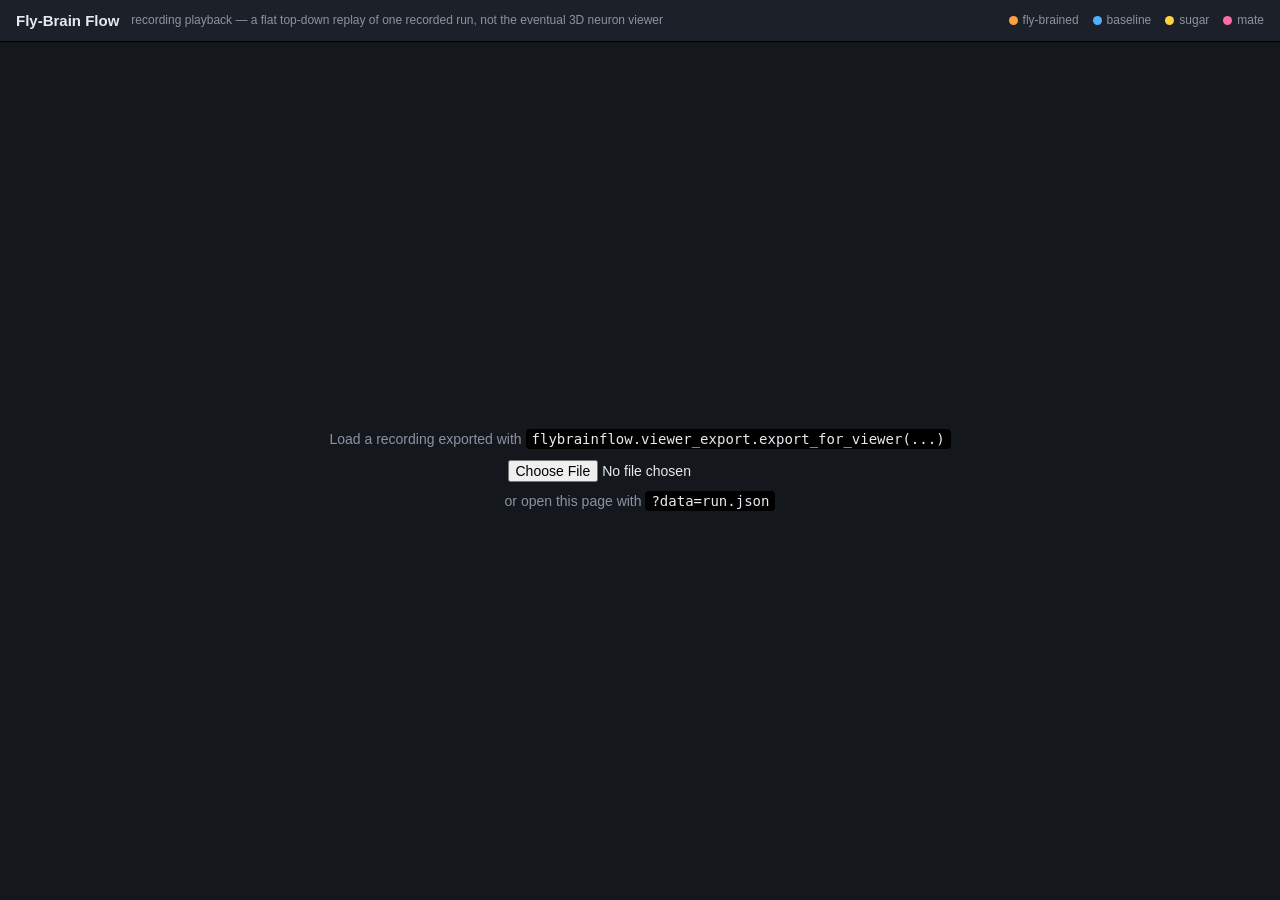
==== viewer/index.html @ 744d5175 "Add the viewer — M0 done 2D playback viewer for recorded runs (deliberately not the eventual 3D live" ====
<!DOCTYPE html>
<html lang="en">
<head>
<meta charset="utf-8">
<title>Fly-Brain Flow — recording playback</title>
<meta name="viewport" content="width=device-width, initial-scale=1">
<style>
  :root {
    --bg: #14171c;
    --panel: #1c2028;
    --floor: #2a2f3a;
    --wall: #0c0e12;
    --text: #e6e9ef;
    --muted: #8b93a3;
    --brain: #ff9f43;
    --baseline: #4fb0ff;
    --sugar: #ffd23f;
    --mate: #ff6ba9;
    --accent: #4fb0ff;
  }
  * { box-sizing: border-box; }
  html, body {
    margin: 0; height: 100%; background: var(--bg); color: var(--text);
    font: 14px/1.4 -apple-system, BlinkMacSystemFont, "Segoe UI", sans-serif;
  }
  #app { display: flex; flex-direction: column; height: 100%; }
  header {
    padding: 10px 16px; background: var(--panel); border-bottom: 1px solid #000;
    display: flex; align-items: center; gap: 12px; flex-wrap: wrap;
  }
  header h1 { font-size: 15px; margin: 0; font-weight: 600; white-space: nowrap; }
  header .sub { color: var(--muted); font-size: 12px; }
  main { flex: 1; position: relative; min-height: 0; }
  canvas { display: block; width: 100%; height: 100%; background: var(--bg); }
  #drop {
    position: absolute; inset: 0; display: flex; align-items: center; justify-content: center;
    flex-direction: column; gap: 10px; color: var(--muted); text-align: center; padding: 24px;
  }
  #drop.hidden { display: none; }
  #drop input { font: inherit; }
  #drop code { background: #000; padding: 2px 6px; border-radius: 4px; color: var(--text); }
  footer {
    padding: 10px 16px; background: var(--panel); border-top: 1px solid #000;
    display: flex; align-items: center; gap: 12px;
  }
  footer.hidden { display: none; }
  button {
    background: var(--accent); color: #08111a; border: none; border-radius: 6px;
    padding: 6px 14px; font-weight: 600; cursor: pointer; font-size: 13px;
  }
  button:hover { filter: brightness(1.1); }
  input[type="range"] { flex: 1; }
  input[type="file"] { color: var(--text); }
  #time { font-variant-numeric: tabular-nums; color: var(--muted); min-width: 11ch; }
  #speed { width: 70px; }
  .legend { display: flex; gap: 14px; margin-left: auto; font-size: 12px; color: var(--muted); }
  .legend span { display: inline-flex; align-items: center; gap: 5px; }
  .dot { width: 9px; height: 9px; border-radius: 50%; display: inline-block; }
</style>
</head>
<body>
<div id="app">
  <header>
    <h1>Fly-Brain Flow</h1>
    <span class="sub">recording playback — a flat top-down replay of one recorded run, not the eventual 3D neuron viewer</span>
    <div class="legend">
      <span><i class="dot" style="background:var(--brain)"></i>fly-brained</span>
      <span><i class="dot" style="background:var(--baseline)"></i>baseline</span>
      <span><i class="dot" style="background:var(--sugar)"></i>sugar</span>
      <span><i class="dot" style="background:var(--mate)"></i>mate</span>
    </div>
  </header>
  <main>
    <canvas id="canvas"></canvas>
    <div id="drop">
      <div>Load a recording exported with <code>flybrainflow.viewer_export.export_for_viewer(...)</code></div>
      <input id="file" type="file" accept="application/json">
      <div class="sub">or open this page with <code>?data=run.json</code></div>
    </div>
  </main>
  <footer class="hidden" id="controls">
    <button id="playpause">Play</button>
    <input id="scrub" type="range" min="0" max="0" value="0" step="1">
    <span id="time">0.0s / 0.0s</span>
    <select id="speed">
      <option value="0.25">0.25x</option>
      <option value="1" selected>1x</option>
      <option value="2">2x</option>
      <option value="4">4x</option>
    </select>
  </footer>
</div>
<script>
"use strict";

const state = {
  data: null,
  frameIndex: 0,
  playing: false,
  speed: 1,
  lastRafT: null,
  accumulatedSimT: 0,
};

const canvas = document.getElementById("canvas");
const ctx = canvas.getContext("2d");
const dropEl = document.getElementById("drop");
const controlsEl = document.getElementById("controls");
const scrubEl = document.getElementById("scrub");
const timeEl = document.getElementById("time");
const playBtn = document.getElementById("playpause");
const speedEl = document.getElementById("speed");
const fileEl = document.getElementById("file");

function resizeCanvas() {
  const rect = canvas.parentElement.getBoundingClientRect();
  const dpr = window.devicePixelRatio || 1;
  canvas.width = Math.round(rect.width * dpr);
  canvas.height = Math.round(rect.height * dpr);
  ctx.setTransform(dpr, 0, 0, dpr, 0, 0);
  draw();
}
window.addEventListener("resize", resizeCanvas);

function loadData(data) {
  state.data = data;
  state.frameIndex = 0;
  state.playing = false;
  playBtn.textContent = "Play";
  scrubEl.max = String(Math.max(0, data.frames.length - 1));
  scrubEl.value = "0";
  dropEl.classList.add("hidden");
  controlsEl.classList.remove("hidden");
  resizeCanvas();
}

function worldToScreen(x, y) {
  const [x0, y0, x1, y1] = state.data.bounds;
  const rect = canvas.getBoundingClientRect();
  const worldW = x1 - x0, worldH = y1 - y0;
  const scale = Math.min(rect.width / worldW, rect.height / worldH) * 0.94;
  const offX = (rect.width - worldW * scale) / 2;
  const offY = (rect.height - worldH * scale) / 2;
  // Flip Y: world Y grows "up" in this project's own convention (matches most 2D sim/plot
  // conventions), screen Y grows down.
  const sx = offX + (x - x0) * scale;
  const sy = rect.height - (offY + (y - y0) * scale);
  return [sx, sy, scale];
}

function ringPath(ring) {
  const p = new Path2D();
  ring.forEach(([x, y], i) => {
    const [sx, sy] = worldToScreen(x, y);
    if (i === 0) p.moveTo(sx, sy); else p.lineTo(sx, sy);
  });
  p.closePath();
  return p;
}

function draw() {
  const rect = canvas.getBoundingClientRect();
  ctx.clearRect(0, 0, rect.width, rect.height);
  if (!state.data) return;
  const style = getComputedStyle(document.documentElement);
  const wallColor = style.getPropertyValue("--wall").trim();
  const floorColor = style.getPropertyValue("--floor").trim();

  // Floor: outer walkable rings minus holes, drawn with the even-odd rule so a hole actually
  // shows as a gap rather than needing a second, differently-coloured fill pass.
  ctx.fillStyle = floorColor;
  const combined = new Path2D();
  state.data.walls.outer.forEach((ring) => combined.addPath(ringPath(ring)));
  state.data.walls.holes.forEach((ring) => combined.addPath(ringPath(ring)));
  ctx.fill(combined, "evenodd");
  ctx.strokeStyle = wallColor;
  ctx.lineWidth = 3;
  ctx.stroke(combined);

  // Targets
  state.data.targets.forEach((t) => {
    const [sx, sy] = worldToScreen(t.position[0], t.position[1]);
    ctx.beginPath();
    ctx.arc(sx, sy, 9, 0, Math.PI * 2);
    ctx.fillStyle = t.kind === "mate" ? style.getPropertyValue("--mate").trim() : style.getPropertyValue("--sugar").trim();
    ctx.globalAlpha = 0.85;
    ctx.fill();
    ctx.globalAlpha = 1;
    ctx.beginPath();
    ctx.arc(sx, sy, 9, 0, Math.PI * 2);
    ctx.strokeStyle = "#000";
    ctx.lineWidth = 1.5;
    ctx.stroke();
  });

  // Agents for the current frame
  const frame = state.data.frames[state.frameIndex];
  if (frame) {
    frame.agents.forEach((a) => {
      const [sx, sy] = worldToScreen(a.x, a.y);
      ctx.beginPath();
      ctx.arc(sx, sy, a.status === "feeding" ? 5.5 : 4, 0, Math.PI * 2);
      ctx.fillStyle = a.brain === "baseline" ? style.getPropertyValue("--baseline").trim() : style.getPropertyValue("--brain").trim();
      ctx.globalAlpha = a.status === "feeding" ? 1 : 0.9;
      ctx.fill();
      ctx.globalAlpha = 1;
    });
    const total = state.data.frames[state.data.frames.length - 1].t;
    timeEl.textContent = `${frame.t.toFixed(1)}s / ${total.toFixed(1)}s`;
  }
}

function step(ts) {
  if (!state.playing) { state.lastRafT = null; return; }
  if (state.lastRafT === null) state.lastRafT = ts;
  const dtMs = ts - state.lastRafT;
  state.lastRafT = ts;
  state.accumulatedSimT += (dtMs / 1000) * state.speed;

  const frames = state.data.frames;
  while (
    state.frameIndex < frames.length - 1 &&
    frames[state.frameIndex + 1].t - frames[0].t <= state.accumulatedSimT
  ) {
    state.frameIndex += 1;
  }
  scrubEl.value = String(state.frameIndex);
  draw();
  if (state.frameIndex >= frames.length - 1) {
    state.playing = false;
    playBtn.textContent = "Play";
    return;
  }
  requestAnimationFrame(step);
}

playBtn.addEventListener("click", () => {
  if (!state.data) return;
  state.playing = !state.playing;
  playBtn.textContent = state.playing ? "Pause" : "Play";
  if (state.playing) {
    if (state.frameIndex >= state.data.frames.length - 1) {
      state.frameIndex = 0;
      state.accumulatedSimT = 0;
    } else {
      state.accumulatedSimT = state.data.frames[state.frameIndex].t - state.data.frames[0].t;
    }
    state.lastRafT = null;
    requestAnimationFrame(step);
  }
});

scrubEl.addEventListener("input", () => {
  state.playing = false;
  playBtn.textContent = "Play";
  state.frameIndex = parseInt(scrubEl.value, 10);
  state.accumulatedSimT = state.data.frames[state.frameIndex].t - state.data.frames[0].t;
  draw();
});

speedEl.addEventListener("change", () => { state.speed = parseFloat(speedEl.value); });

fileEl.addEventListener("change", async () => {
  const file = fileEl.files[0];
  if (!file) return;
  const text = await file.text();
  loadData(JSON.parse(text));
});

// `?data=run.json` — same-origin fetch, so this only works served over http(s), not file://
// (browsers block fetch() of local files from a file:// page). The file-picker path above works
// either way, which is why it's the default rather than a fallback.
const params = new URLSearchParams(window.location.search);
const dataUrl = params.get("data");
if (dataUrl) {
  fetch(dataUrl).then((r) => r.json()).then(loadData).catch((e) => {
    console.error("Could not load", dataUrl, e);
  });
}

resizeCanvas();
</script>
</body>
</html>
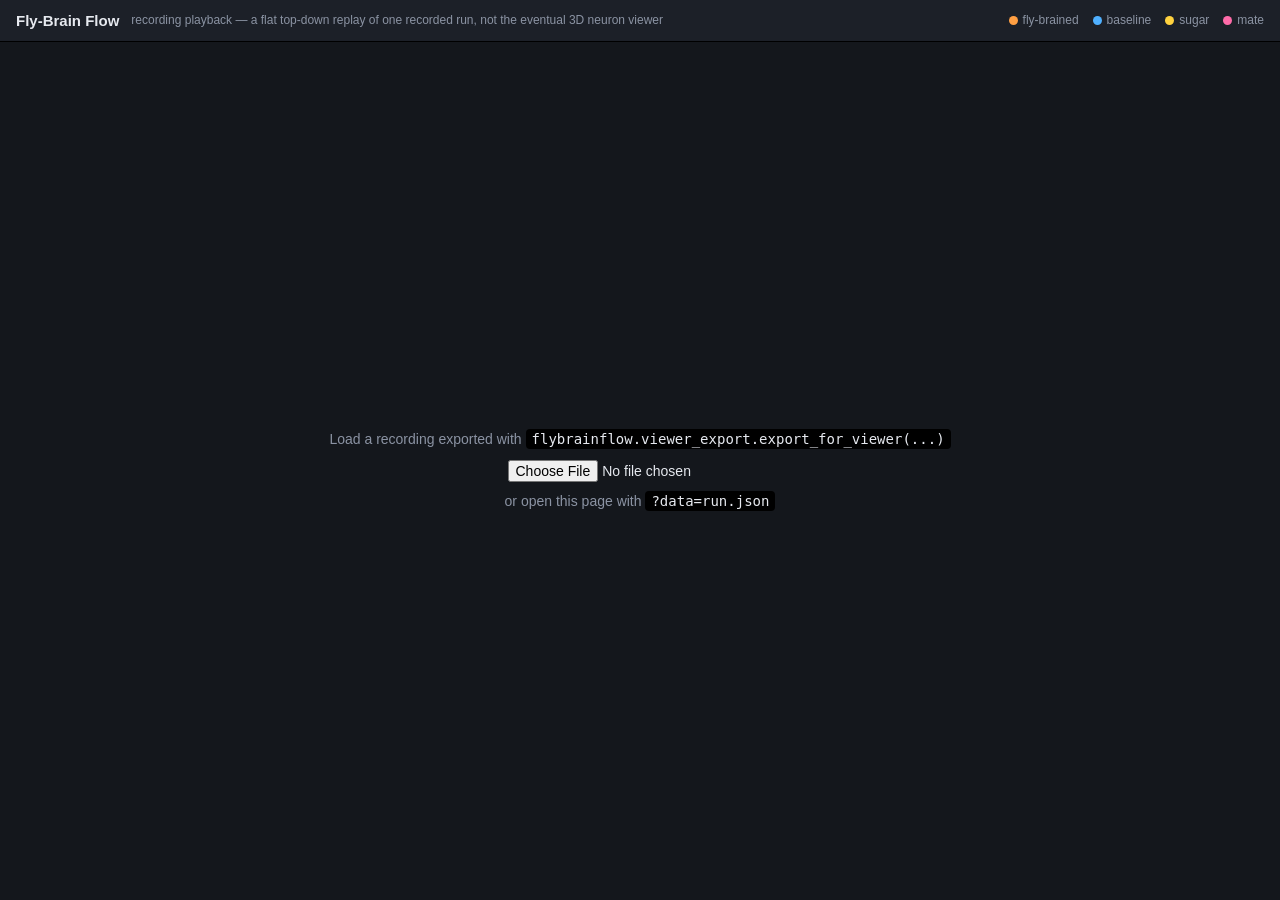
==== commit db4b1bd3: "M1 Step 0: wire real target movement end to end" ====
--- a/viewer/index.html
+++ b/viewer/index.html
@@ -131,7 +131,37 @@
   scrubEl.value = "0";
   dropEl.classList.add("hidden");
   controlsEl.classList.remove("hidden");
+  // Target positions for the current playback time, reconstructed from each target's starting
+  // position (`data.targets`) plus every `data.target_moves` entry that's happened by "now".
+  // `targetMoveCursor` tracks how far into the (already time-sorted) moves list we've applied, so
+  // scrubbing forward during playback doesn't rescan the whole list every frame -- moves are rare
+  // in practice, but the cursor makes that assumption free rather than required.
+  state.currentTargetPositions = data.targets.map((t) => t.position.slice());
+  state.targetMoveCursor = 0;
+  applyTargetMovesUpTo(currentFrameTime());
   resizeCanvas();
+}
+
+function currentFrameTime() {
+  const frame = state.data.frames[state.frameIndex];
+  return frame ? frame.t : 0;
+}
+
+// Applies every not-yet-applied `target_moves` entry with `t <= upToT`, advancing
+// `state.targetMoveCursor`. Resets the cursor (and re-derives positions from scratch) whenever
+// playback has jumped backwards -- e.g. the scrub bar being dragged earlier -- since the cursor
+// only ever walks forward otherwise.
+function applyTargetMovesUpTo(upToT) {
+  const moves = state.data.target_moves;
+  if (state.targetMoveCursor > 0 && moves[state.targetMoveCursor - 1] && moves[state.targetMoveCursor - 1].t > upToT) {
+    state.currentTargetPositions = state.data.targets.map((t) => t.position.slice());
+    state.targetMoveCursor = 0;
+  }
+  while (state.targetMoveCursor < moves.length && moves[state.targetMoveCursor].t <= upToT) {
+    const move = moves[state.targetMoveCursor];
+    state.currentTargetPositions[move.index] = move.position;
+    state.targetMoveCursor += 1;
+  }
 }
 
 function worldToScreen(x, y) {
@@ -177,9 +207,11 @@
   ctx.lineWidth = 3;
   ctx.stroke(combined);
 
-  // Targets
-  state.data.targets.forEach((t) => {
-    const [sx, sy] = worldToScreen(t.position[0], t.position[1]);
+  // Targets: rendered at their current (possibly moved) position, not necessarily their starting
+  // one -- see applyTargetMovesUpTo, which state.currentTargetPositions is kept up to date by.
+  state.data.targets.forEach((t, i) => {
+    const pos = state.currentTargetPositions[i];
+    const [sx, sy] = worldToScreen(pos[0], pos[1]);
     ctx.beginPath();
     ctx.arc(sx, sy, 9, 0, Math.PI * 2);
     ctx.fillStyle = t.kind === "mate" ? style.getPropertyValue("--mate").trim() : style.getPropertyValue("--sugar").trim();
@@ -224,6 +256,7 @@
   ) {
     state.frameIndex += 1;
   }
+  applyTargetMovesUpTo(currentFrameTime());
   scrubEl.value = String(state.frameIndex);
   draw();
   if (state.frameIndex >= frames.length - 1) {
@@ -242,6 +275,7 @@
     if (state.frameIndex >= state.data.frames.length - 1) {
       state.frameIndex = 0;
       state.accumulatedSimT = 0;
+      applyTargetMovesUpTo(currentFrameTime());
     } else {
       state.accumulatedSimT = state.data.frames[state.frameIndex].t - state.data.frames[0].t;
     }
@@ -255,6 +289,7 @@
   playBtn.textContent = "Play";
   state.frameIndex = parseInt(scrubEl.value, 10);
   state.accumulatedSimT = state.data.frames[state.frameIndex].t - state.data.frames[0].t;
+  applyTargetMovesUpTo(currentFrameTime());
   draw();
 });
 
